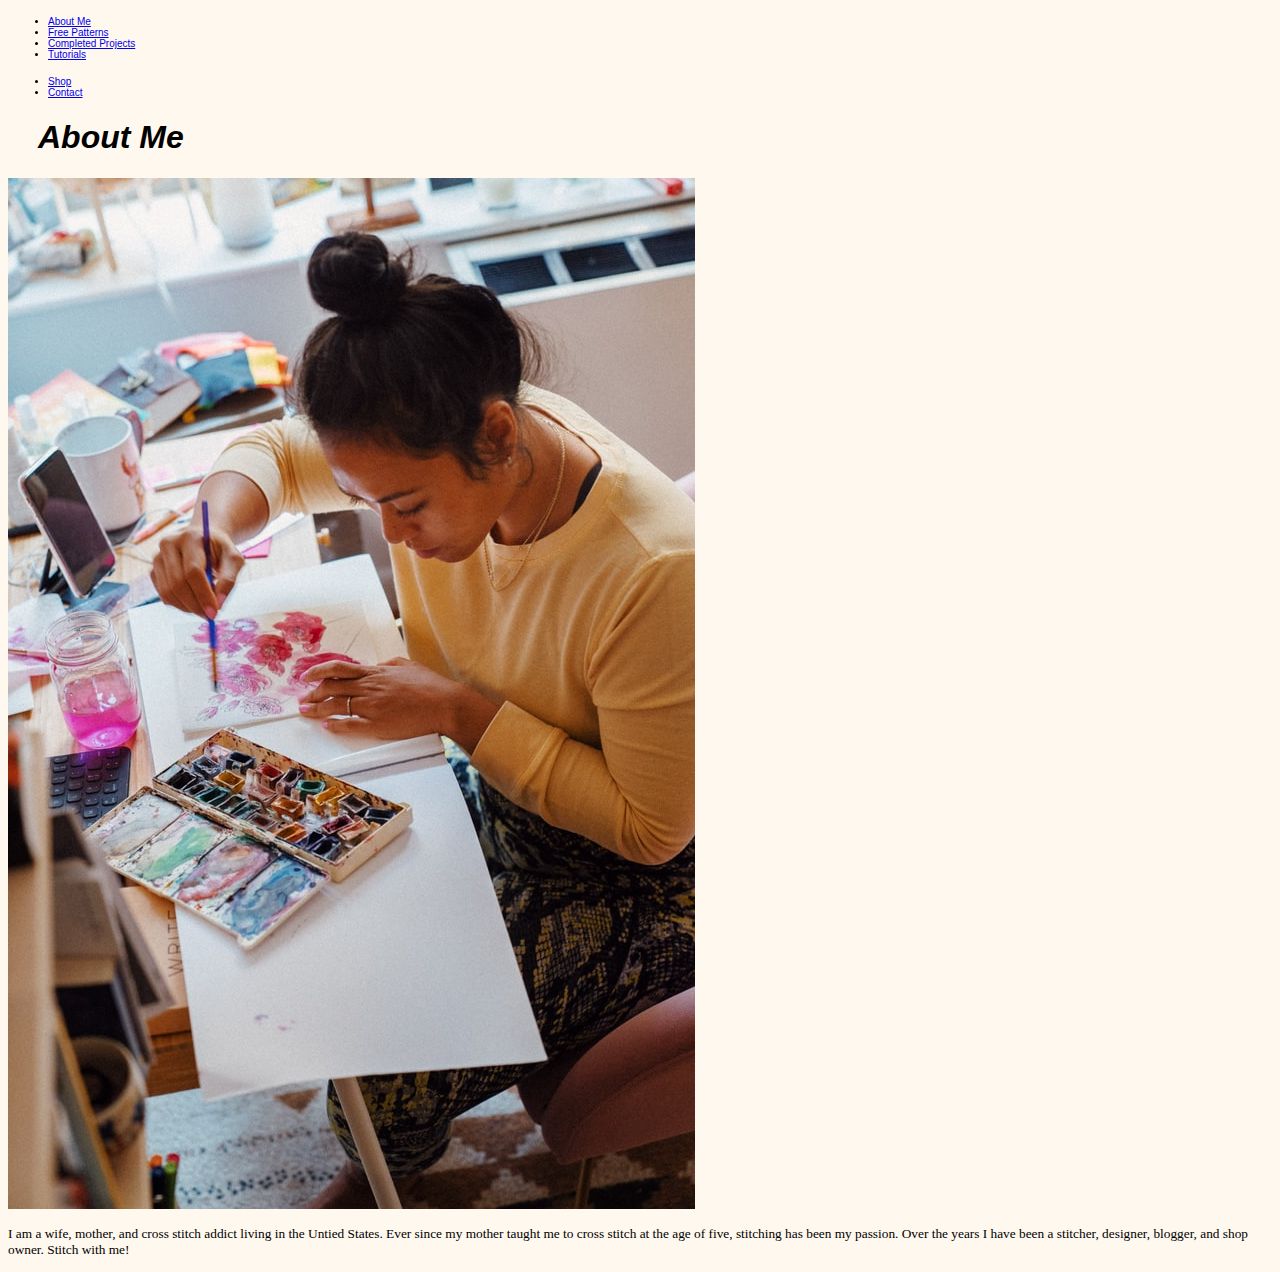
==== index2.html @ ea72bd3e "cards" ====
<!DOCTYPE html>
<html>
<head>
<title>ABOUT ME</title>
<!-- CSS only -->
<link ref="stylesheet" href="https://cdn.jsdelivr.net/npm/bootstrap@5.1.3/dist/css/bootstrap.min.css" rel="stylesheet" integrity="sha384-1BmE4kWBq78iYhFldvKuhfTAU6auU8tT94WrHftjDbrCEXSU1oBoqyl2QvZ6jIW3" crossorigin="anonymous">
<link rel="stylesheet" href="css/style.css" type="text/css">
<!-- Global site tag (gtag.js) - Google Analytics -->
<script async src="https://www.googletagmanager.com/gtag/js?id=G-JKVWJJTP07"></script>
<script>
  window.dataLayer = window.dataLayer || [];
  function gtag(){dataLayer.push(arguments);}
  gtag('js', new Date());

  gtag('config', 'G-JKVWJJTP07');
</script>
<!-- Hotjar Tracking Code for https://dcapotosto.github.io/ux_ui_hw_21/ -->
<script>
    (function(h,o,t,j,a,r){
        h.hj=h.hj||function(){(h.hj.q=h.hj.q||[]).push(arguments)};
        h._hjSettings={hjid:2780547,hjsv:6};
        a=o.getElementsByTagName('head')[0];
        r=o.createElement('script');r.async=1;
        r.src=t+h._hjSettings.hjid+j+h._hjSettings.hjsv;
        a.appendChild(r);
    })(window,document,'https://static.hotjar.com/c/hotjar-','.js?sv=');
</script>
</head>
<!-- NAVIGATION -->
<ul class="nav justify-content-start">
    <li class="nav-item">
      <a class="nav-link active" href="#">About Me</a>
    </li>
    <li class="nav-item">
      <a class="nav-link" href="#">Free Patterns</a>
    </li>
    <li class="nav-item">
      <a class="nav-link" href="#">Completed Projects</a>
    </li>
    <li class="nav-item">
        <a class="nav-link" href="#">Tutorials</a>
      </li>
  </ul>
<ul class="nav justify-content-end">
    <li class="nav-item">
      <a class="nav-link active" href="#">Shop</a>
    </li>
    <li class="nav-item">
      <a class="nav-link" href="#">Contact</a>
    </li>
  </ul>
<body>
    <h1>About Me</h1>
<div class="container-fluid">
    <div class="profileImage">
        <img src="images/about.jpeg">
    </div>
    <div class="aboutMe">
        <p>I am a wife, mother, and cross stitch addict living in the Untied States. Ever since my mother taught me to cross stitch at the age of five, stitching has been my passion. Over the years I have been a stitcher, designer, blogger, and shop owner. Stitch with me!</p>
    </div>
</div>
</div>



</body>
<!-- JavaScript -->
<script src="https://code.jquery.com/jquery-3.2.1.slim.min.js" integrity="sha384-KJ3o2DKtIkvYIK3UENzmM7KCkRr/rE9/Qpg6aAZGJwFDMVNA/GpGFF93hXpG5KkN" crossorigin="anonymous"></script>
<script src="https://cdnjs.cloudflare.com/ajax/libs/popper.js/1.12.9/umd/popper.min.js" integrity="sha384-ApNbgh9B+Y1QKtv3Rn7W3mgPxhU9K/ScQsAP7hUibX39j7fakFPskvXusvfa0b4Q" crossorigin="anonymous"></script>
<script src="https://maxcdn.bootstrapcdn.com/bootstrap/4.0.0/js/bootstrap.min.js" integrity="sha384-JZR6Spejh4U02d8jOt6vLEHfe/JQGiRRSQQxSfFWpi1MquVdAyjUar5+76PVCmYl" crossorigin="anonymous"></script>
</html>
---- css/style.css ----
/* BODY BACKGROUND */
body {
    background-color: #FFF8EF;
}

/* navigation */
.nav-item {
    font-family: -apple-system, BlinkMacSystemFont, 'Segoe UI', Roboto, Oxygen, Ubuntu, Cantarell, 'Open Sans', 'Helvetica Neue', sans-serif;
    color: black;
    font-size: x-small;
}

/* jumbotron */
.display-4 {
    align-items: center;
}
h1 {
    font-family: -apple-system, BlinkMacSystemFont, 'Segoe UI', Roboto, Oxygen, Ubuntu, Cantarell, 'Open Sans', 'Helvetica Neue', sans-serif;
    font-style: italic;
    font-weight: bold;
    color: black;
    margin-left: 30px;
}
#hero {
    align-items: center;
}
p {
    font-family: "Merriweather", Georgia, 'Times New Roman', Times, serif;
    font-size: smaller;
}
.jumbotron {
    align-self: center;
}

/* free patterns */
.card-img-top {
    max-width:300px;
    height:auto;
}
.cardd {
    background-color: #EFCFD0;
    width: fit-content;
    padding: 10px;
}
.card-titlee {
    font-family: -apple-system, BlinkMacSystemFont, 'Segoe UI', Roboto, Oxygen, Ubuntu, Cantarell, 'Open Sans', 'Helvetica Neue', sans-serif;
    font-style: italic;
    font-weight: bold;
    background-color: #F6E7E8;
}
.card-footerr {
    font-family: "merriweather", Georgia, 'Times New Roman', Times, serif;
    font-size: small;
    font-style: italic;
    background-color: #F6E7E8;
}
.card-bodyy {
    background-color: #F6E7E8;
}
.card-deckk {
    background-color: #EFCFD0;
    display: flex;
    padding: 20px;
}

/* tutorials */
.row {
    background-color: #DDE0B6;
    padding: 20px;
}

/* completed projects */
.card {
    background-color: #F5A883;
    width: fit-content;
    padding: 10px;
}
.card-title {
    font-family: -apple-system, BlinkMacSystemFont, 'Segoe UI', Roboto, Oxygen, Ubuntu, Cantarell, 'Open Sans', 'Helvetica Neue', sans-serif;
    font-style: italic;
    font-weight: bold;
}
.card-footer {
    font-family: "merriweather", Georgia, 'Times New Roman', Times, serif;
    font-size: small;
    font-style: italic;
    background-color: #F6CCB8;
}
.card-body {
    background-color: #F6CCB8;
}
.card-deck {
    background-color: #F5A883;
    display: flex;
    padding: 20px;
}
/* ABOUT ME */
.profileImage {
    max-width: 300px;
    height: auto;
}
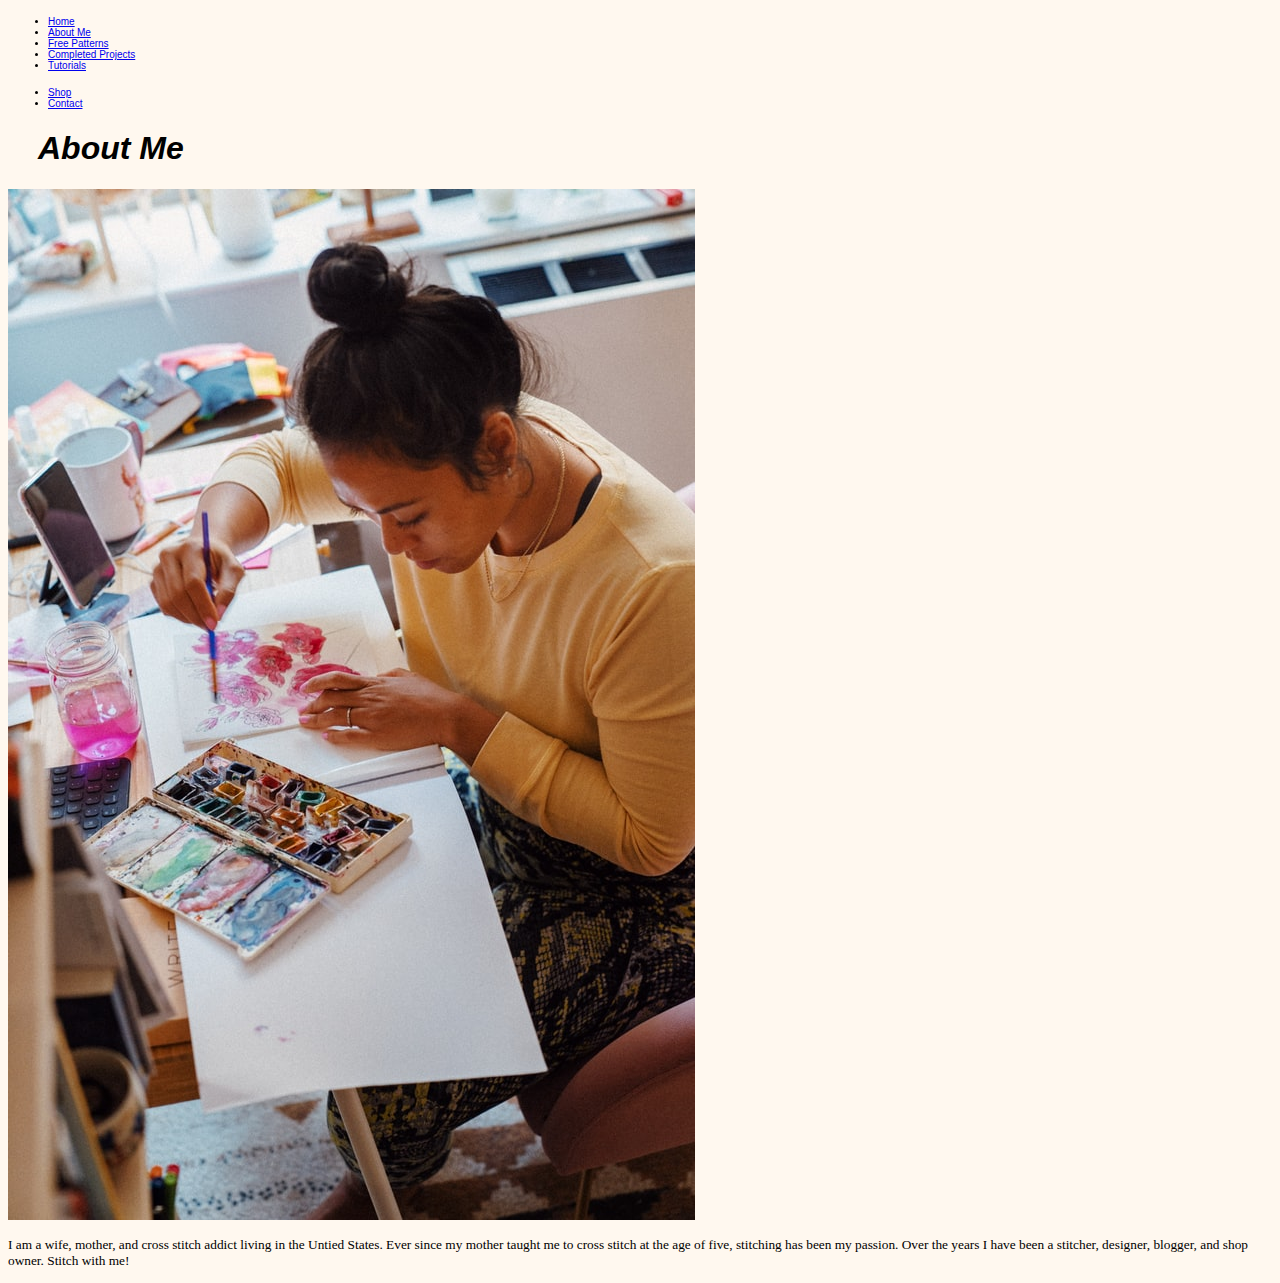
==== commit 6e03fc2f: "navigation bar links" ====
--- a/index2.html
+++ b/index2.html
@@ -29,10 +29,13 @@
 <!-- NAVIGATION -->
 <ul class="nav justify-content-start">
     <li class="nav-item">
-      <a class="nav-link active" href="#">About Me</a>
+        <a class="nav-link active" href="index.html">Home</a>
+      </li>
+    <li class="nav-item">
+      <a class="nav-link active" href="index2.html">About Me</a>
     </li>
     <li class="nav-item">
-      <a class="nav-link" href="#">Free Patterns</a>
+      <a class="nav-link" href="index3.html">Free Patterns</a>
     </li>
     <li class="nav-item">
       <a class="nav-link" href="#">Completed Projects</a>
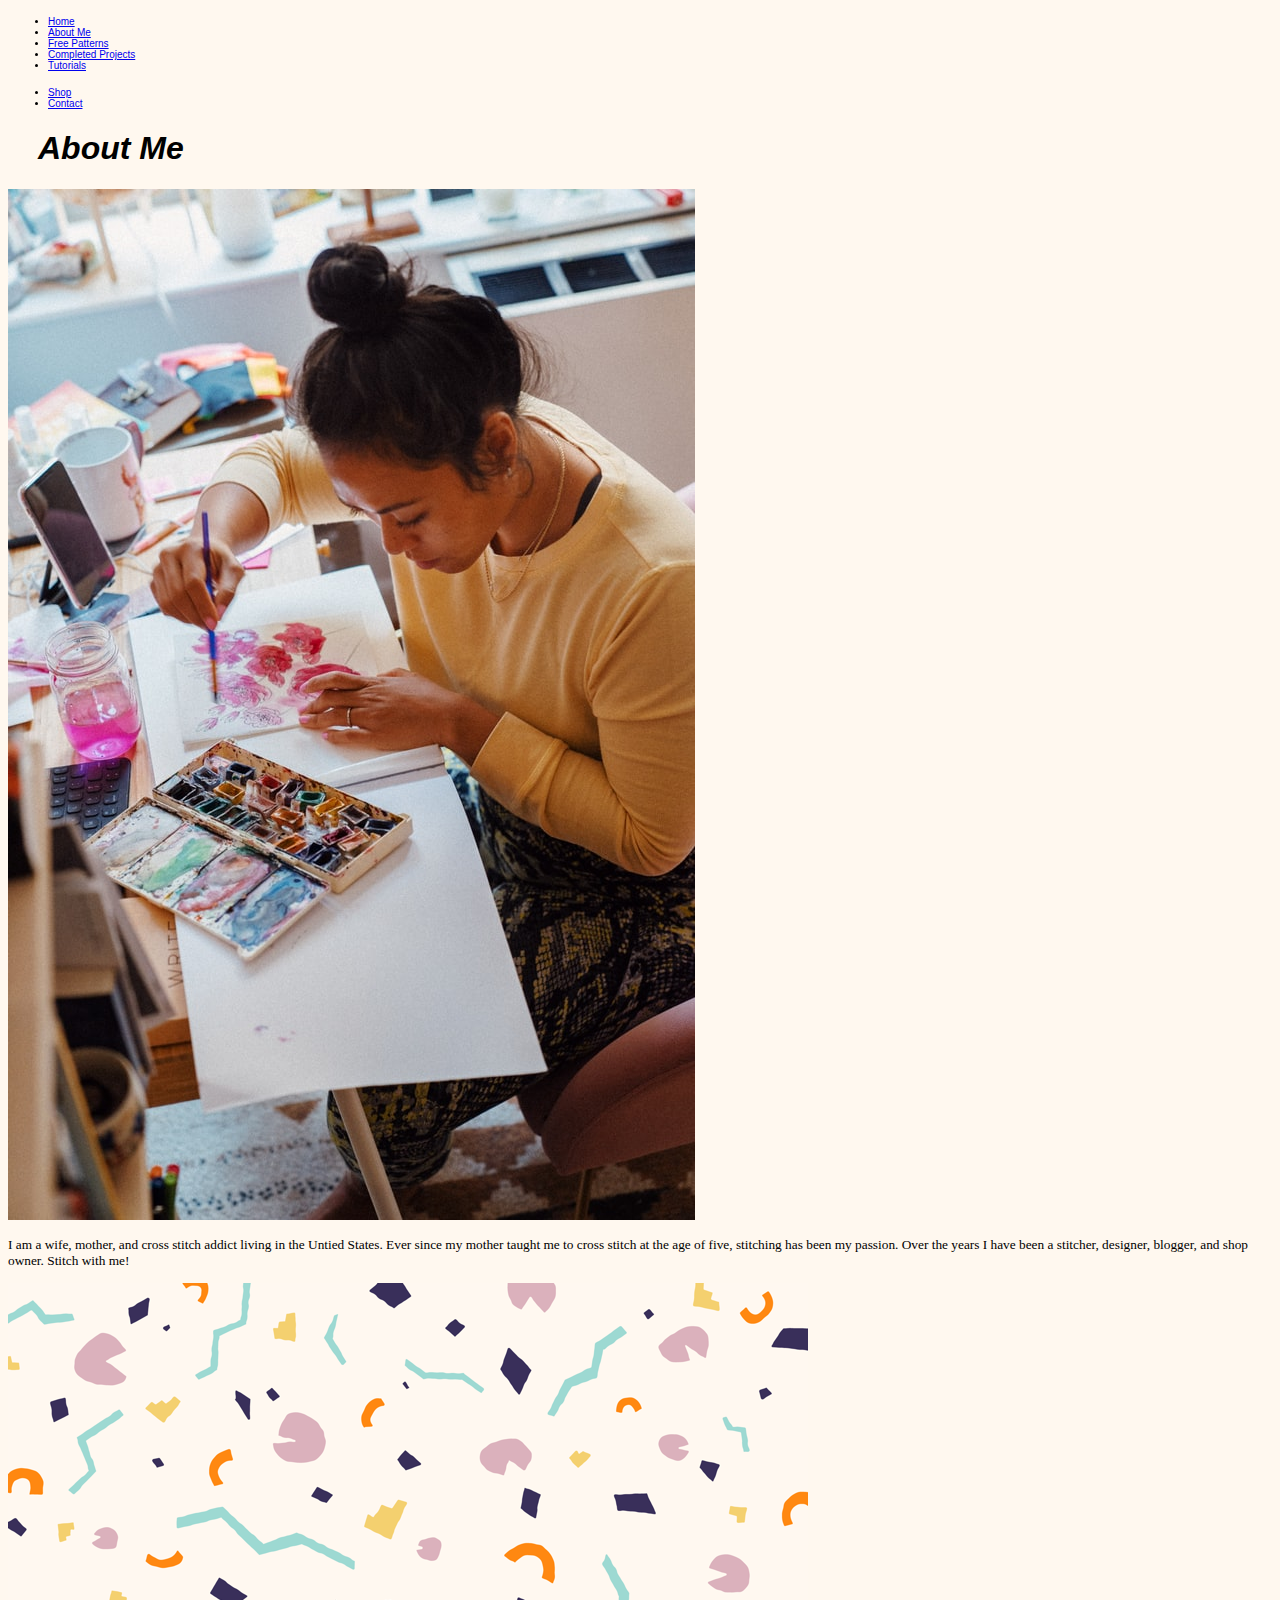
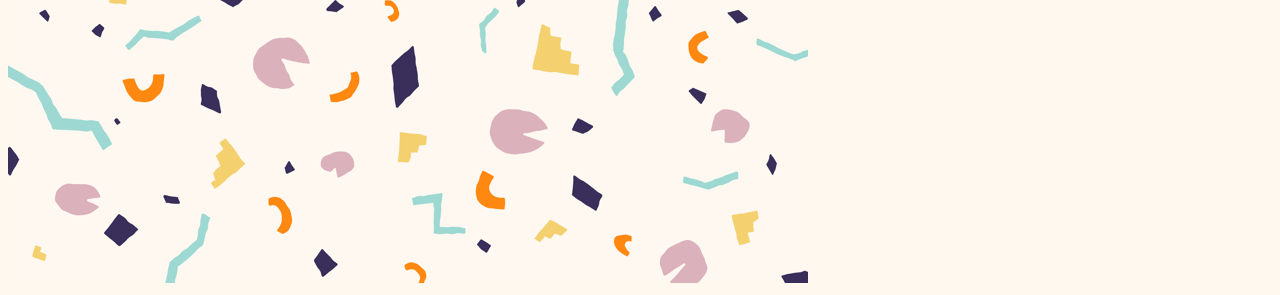
==== commit eeb802f3: "added bottom image" ====
--- a/index2.html
+++ b/index2.html
@@ -67,6 +67,7 @@
 
 
 </body>
+<img src="images/background1.png">
 <!-- JavaScript -->
 <script src="https://code.jquery.com/jquery-3.2.1.slim.min.js" integrity="sha384-KJ3o2DKtIkvYIK3UENzmM7KCkRr/rE9/Qpg6aAZGJwFDMVNA/GpGFF93hXpG5KkN" crossorigin="anonymous"></script>
 <script src="https://cdnjs.cloudflare.com/ajax/libs/popper.js/1.12.9/umd/popper.min.js" integrity="sha384-ApNbgh9B+Y1QKtv3Rn7W3mgPxhU9K/ScQsAP7hUibX39j7fakFPskvXusvfa0b4Q" crossorigin="anonymous"></script>
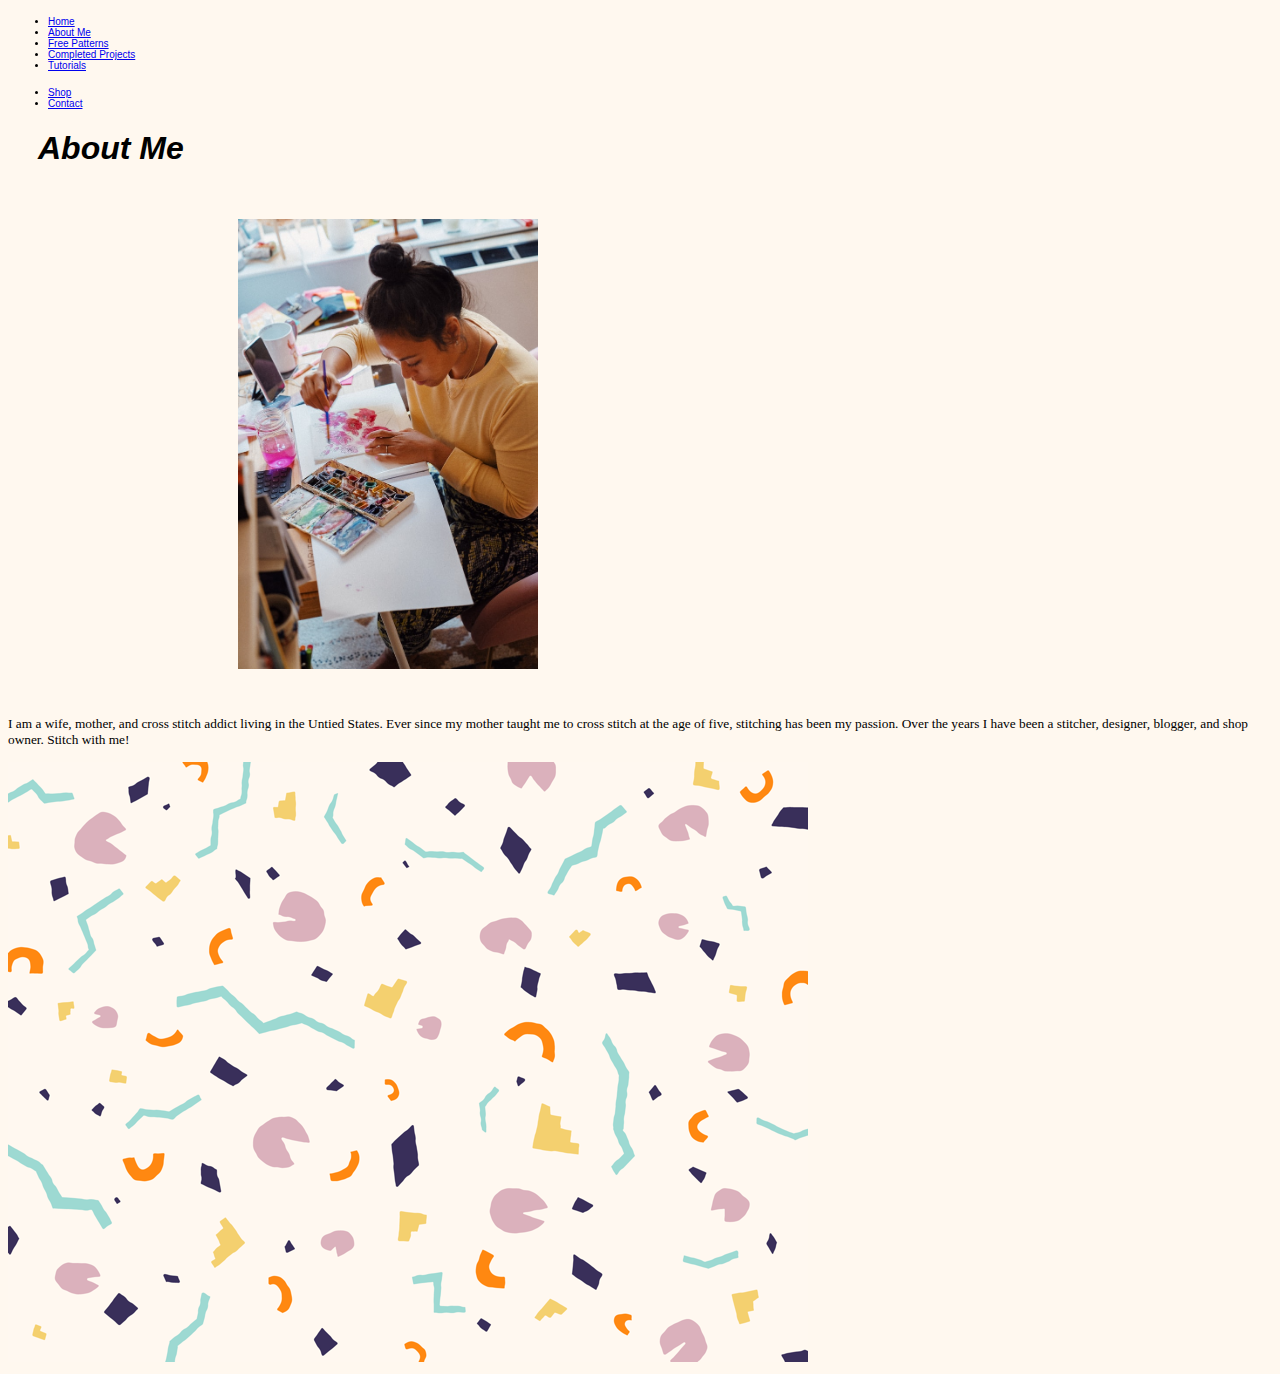
==== commit d9e02668: "about me" ====
--- a/index2.html
+++ b/index2.html
@@ -56,7 +56,7 @@
     <h1>About Me</h1>
 <div class="container-fluid">
     <div class="profileImage">
-        <img src="images/about.jpeg">
+        <img src="images/about.jpeg" id="profileImage">
     </div>
     <div class="aboutMe">
         <p>I am a wife, mother, and cross stitch addict living in the Untied States. Ever since my mother taught me to cross stitch at the age of five, stitching has been my passion. Over the years I have been a stitcher, designer, blogger, and shop owner. Stitch with me!</p>
--- a/css/style.css
+++ b/css/style.css
@@ -95,7 +95,13 @@
     padding: 20px;
 }
 /* ABOUT ME */
-.profileImage {
-    max-width: 300px;
+#profileImage {
+    width: 300px;
     height: auto;
-}+    display: inline-flexbox;
+    padding: 30px;
+    margin-left: 200px;
+  }
+  .aboutMe {
+      align-self: right;
+  }